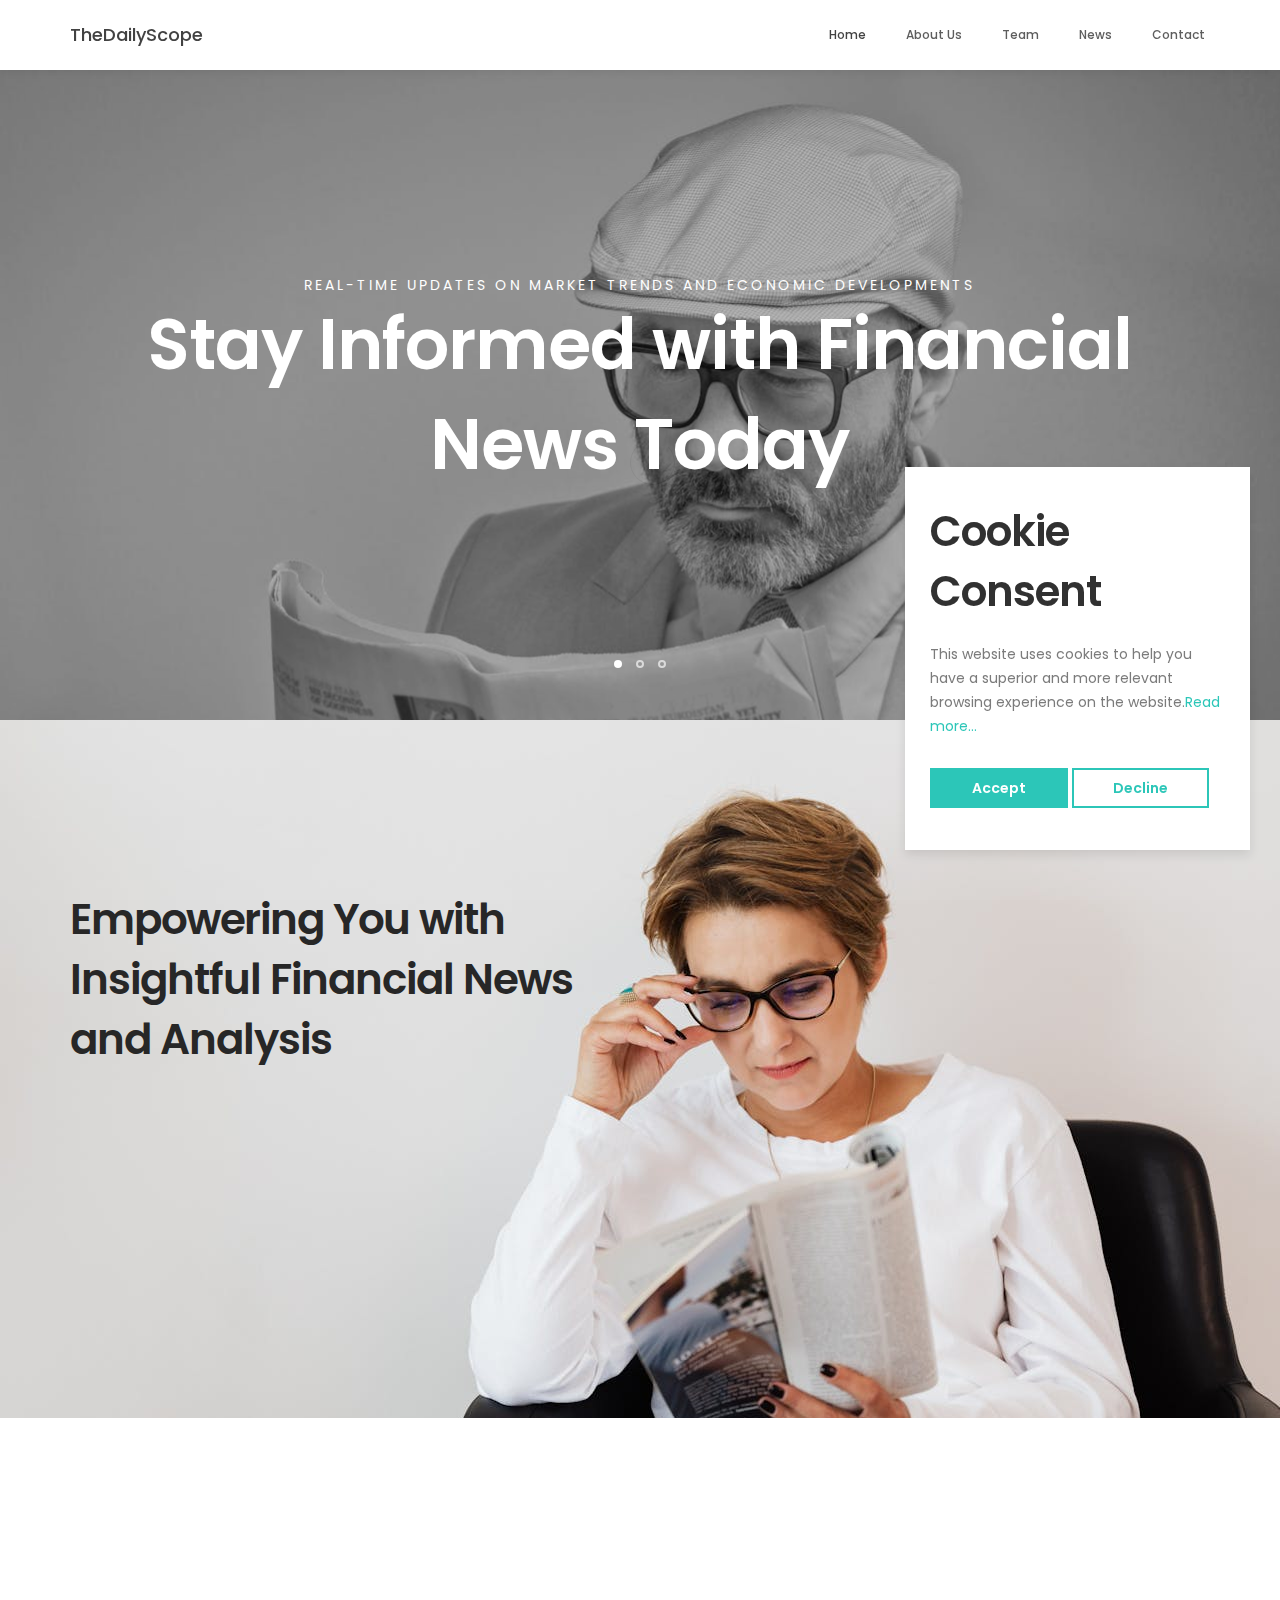
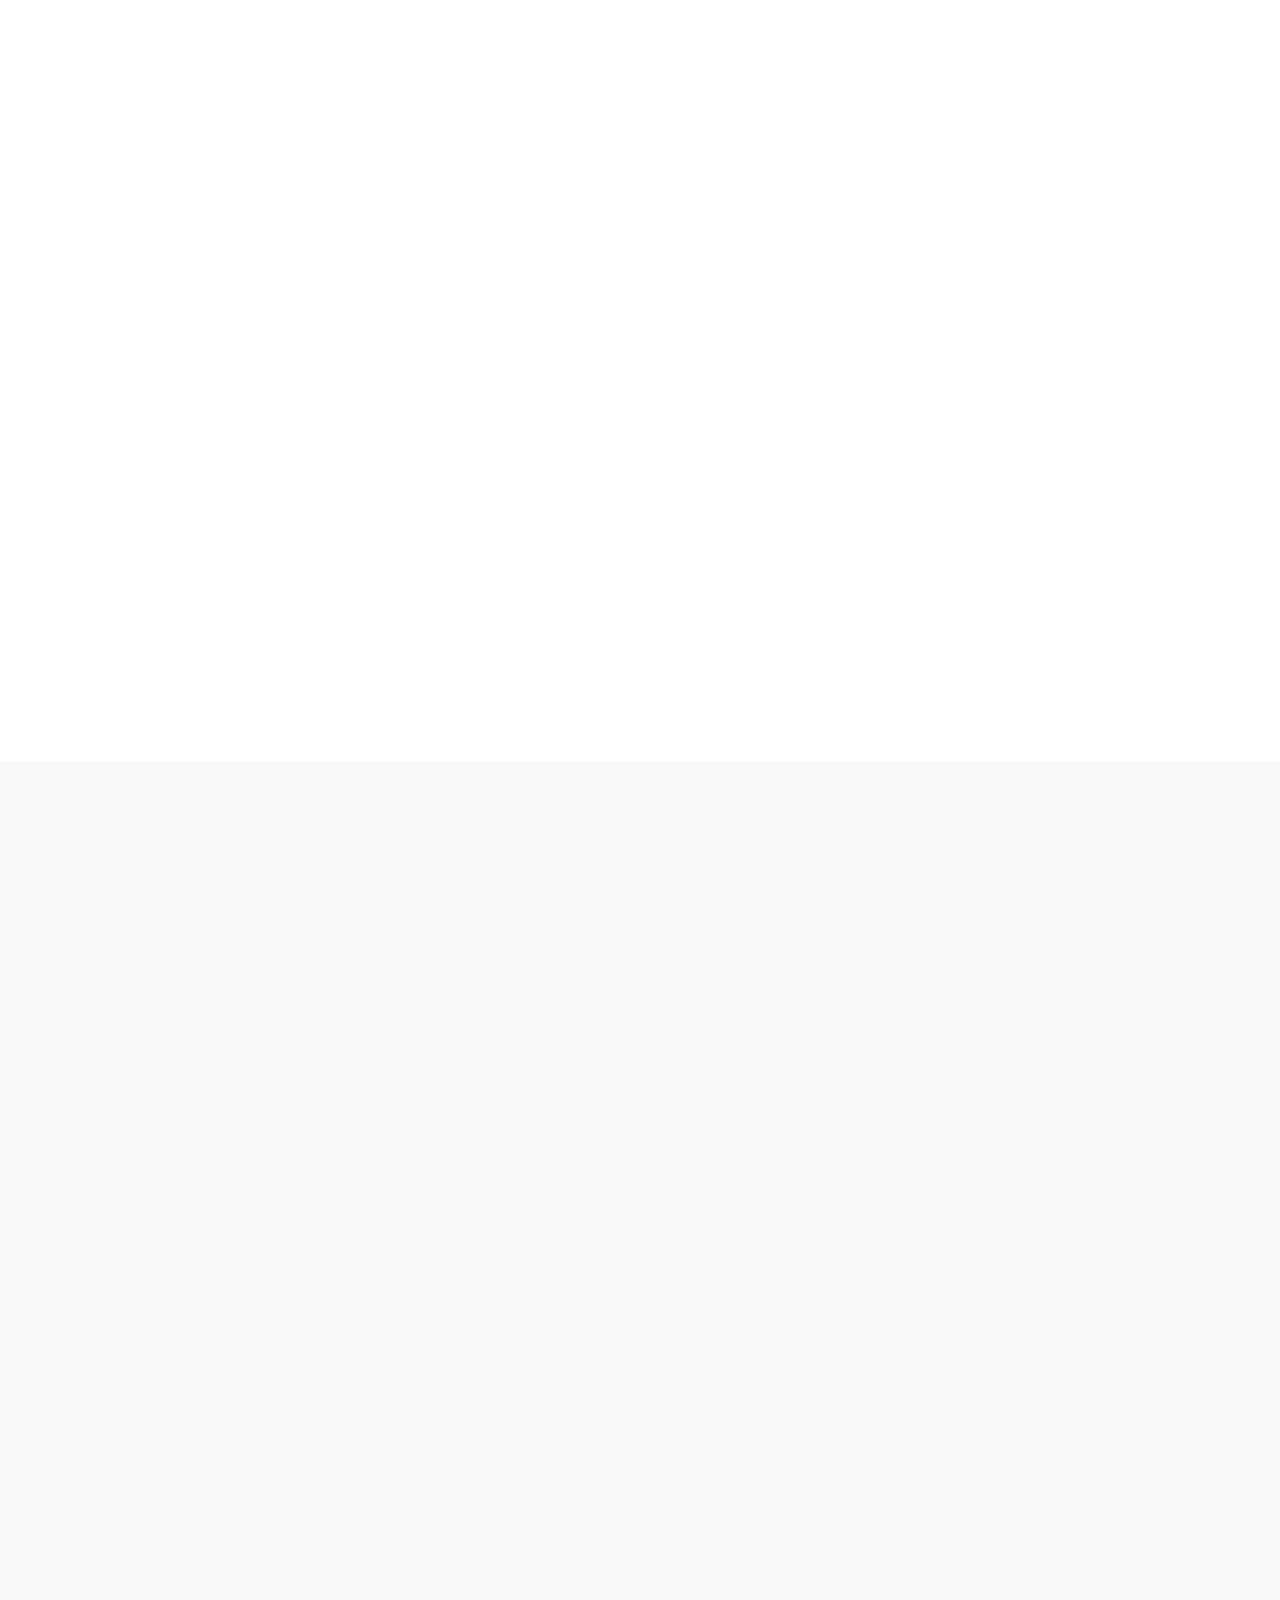
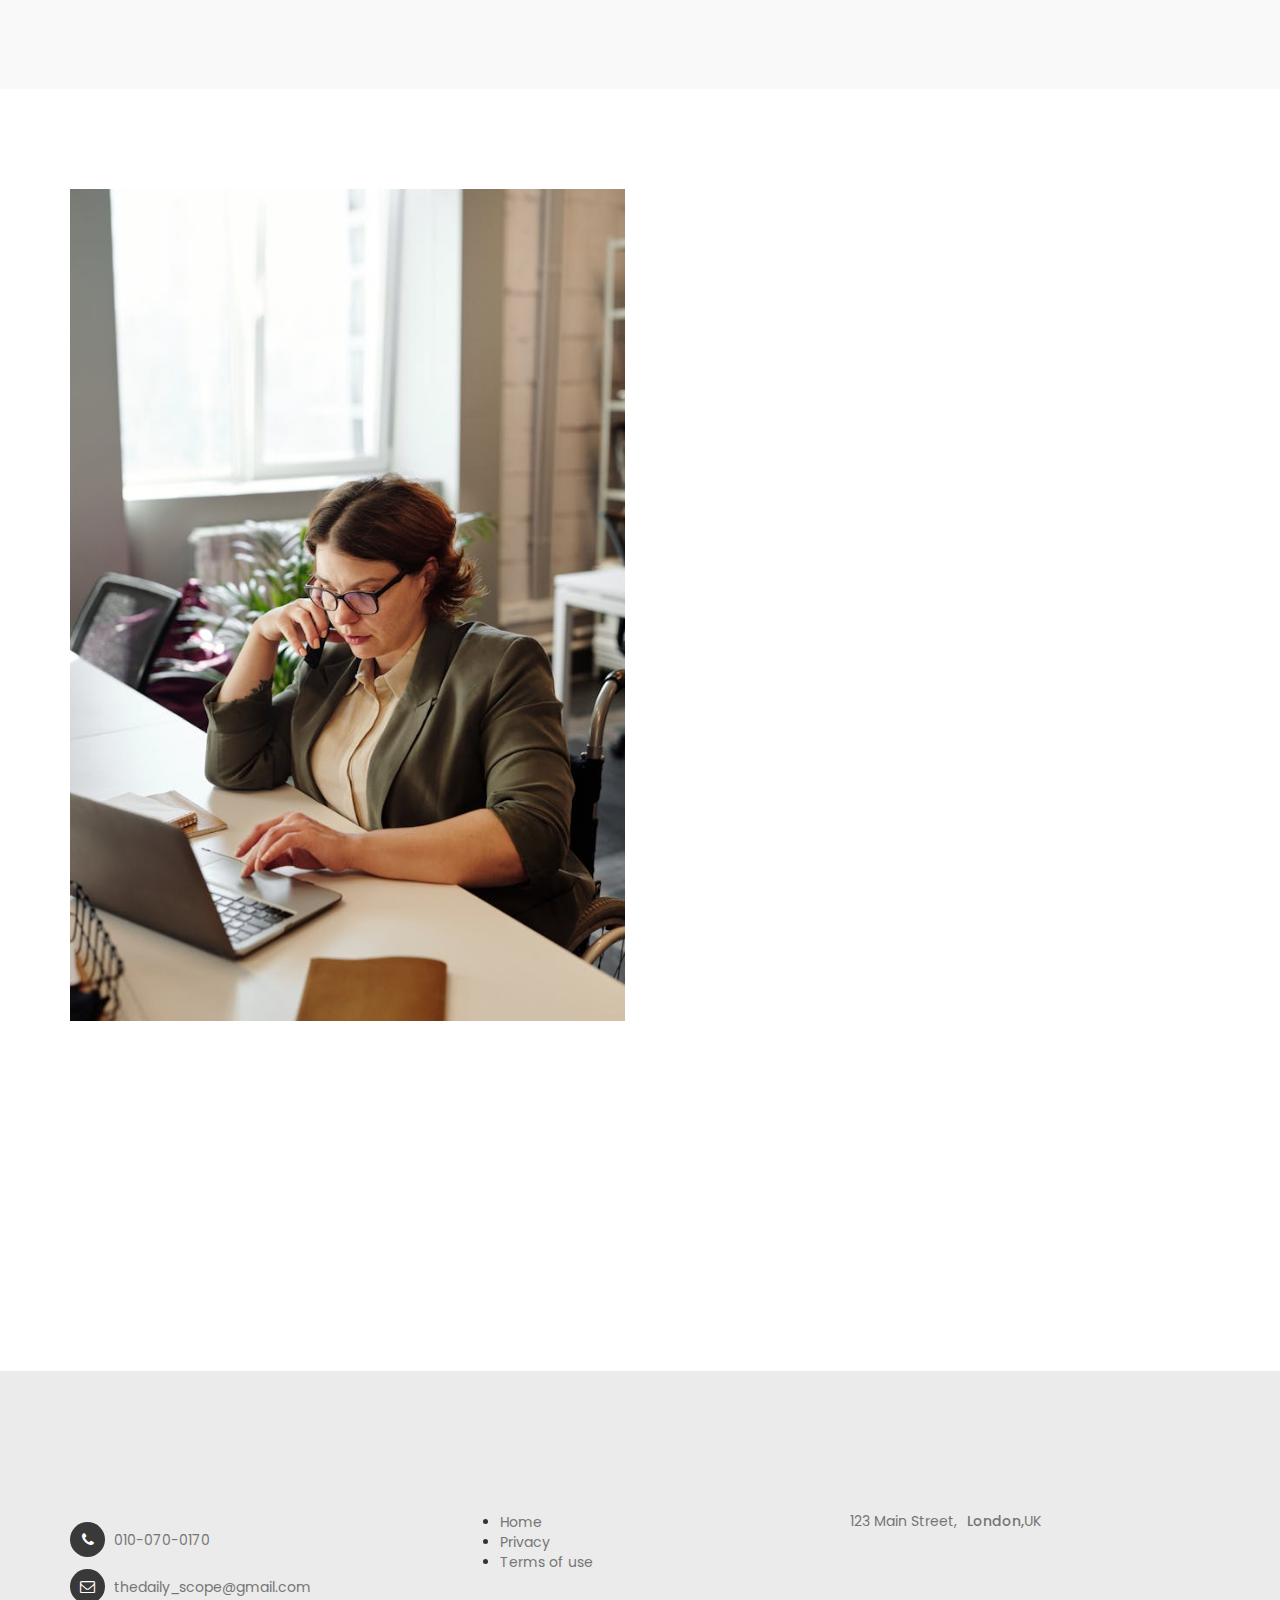
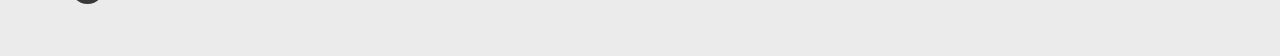
==== index.html @ ce0bb1d9 "WIP" ====
<!DOCTYPE html>
<html lang="en">
<head>

     <title>TheDailyScope</title>
     <meta charset="UTF-8">
     <meta http-equiv="X-UA-Compatible" content="IE=Edge">
     <meta name="description" content="">
     <meta name="keywords" content="">
     <meta name="author" content="Tooplate">
     <meta name="viewport" content="width=device-width, initial-scale=1, maximum-scale=1">

     <link rel="shortcut icon" href="images/logo.png">

     <link rel="stylesheet" href="css/bootstrap.min.css">
     <link rel="stylesheet" href="css/font-awesome.min.css">
     <link rel="stylesheet" href="css/animate.css">
     <link rel="stylesheet" href="css/owl.carousel.css">
     <link rel="stylesheet" href="css/owl.theme.default.min.css">

     <!-- MAIN CSS -->
     <link rel="stylesheet" href="css/tooplate-style.css">

</head>
<body id="top" data-spy="scroll" data-target=".navbar-collapse" data-offset="50">

     <!-- PRE LOADER -->
     <section class="preloader">
          <div class="spinner">

               <span class="spinner-rotate"></span>
               
          </div>
     </section>

     <!-- MENU -->
     <section class="navbar navbar-default navbar-static-top" role="navigation">
          <div class="container">

               <div class="navbar-header">
                    <button class="navbar-toggle" data-toggle="collapse" data-target=".navbar-collapse">
                         <span class="icon icon-bar"></span>
                         <span class="icon icon-bar"></span>
                         <span class="icon icon-bar"></span>
                    </button>

                    <!-- lOGO TEXT HERE -->
                    <a href="index.html" class="navbar-brand">TheDailyScope</a>
               </div>

               <!-- MENU LINKS -->
               <div class="collapse navbar-collapse">
                    <ul class="nav navbar-nav navbar-right">
                         <li><a href="#top" class="smoothScroll">Home</a></li>
                         <li><a href="#about" class="smoothScroll">About Us</a></li>
                         <li><a href="#team" class="smoothScroll">Team</a></li>
                         <li><a href="#news" class="smoothScroll">News</a></li>
                         <li><a href="#google-map" class="smoothScroll">Contact</a></li>
                    </ul>
               </div>

          </div>
     </section>


     <!-- HOME -->
     <section id="home" class="slider" data-stellar-background-ratio="0.5">
          <div class="container">
               <div class="row">

                         <div class="owl-carousel owl-theme">
                              <div class="item item-first">
                                   <div class="caption">
                                        <div class="col-md-offset-1 col-md-10">
                                             <h3>Real-time Updates on Market Trends and Economic Developments</h3>
                                             <h1>Stay Informed with Financial News Today</h1>
                                        </div>
                                   </div>
                              </div>

                              <div class="item item-second">
                                   <div class="caption">
                                        <div class="col-md-offset-1 col-md-10">
                                             <h3>Exploring Innovations in Banking, Investing, and Fintech</h3>
                                             <h1>Discover New Financial Platforms</h1>
                                        </div>
                                   </div>
                              </div>

                              <div class="item item-third">
                                   <div class="caption">
                                        <div class="col-md-offset-1 col-md-10">
                                             <h3>Inspiring Stories of Success, Entrepreneurship, and Philanthropy</h3>
                                             <h1>Celebrating Rich People's Achievements</h1>
                                        </div>
                                   </div>
                              </div>
                         </div>

               </div>
          </div>
     </section>


     <!-- ABOUT -->
     <section id="about">
          <div class="container">
               <div class="row">

                    <div class="col-md-6 col-sm-6">
                         <div class="about-info">
                              <h2 class="wow fadeInUp" data-wow-delay="0.6s">Empowering You with Insightful Financial News and Analysis</h2>
                              <div class="wow fadeInUp" data-wow-delay="0.8s">
                                   <p>
                                    Welcome to TheDailyScope, your ultimate source for the latest financial news and updates. We are dedicated to providing timely and accurate information on financial markets, investment trends, and economic developments to help our readers make informed decisions.
                                    
                                    At TheDailyScope, we understand the importance of staying ahead in today's fast-paced financial landscape. Our team of experienced journalists and financial experts work tirelessly to bring you the most relevant and insightful news from around the world.</p>
                              </div>
                         </div>
                    </div>
                    
               </div>
          </div>
     </section>


     <!-- TEAM -->
     <section id="team" data-stellar-background-ratio="1">
          <div class="container">
               <div class="row">

                    <div class="col-md-6 col-sm-6">
                         <div class="about-info">
                              <h2 class="wow fadeInUp" data-wow-delay="0.1s">Our Team</h2>
                         </div>
                    </div>

                    <div class="clearfix"></div>

                    <div class="col-md-4 col-sm-6">
                         <div class="team-thumb wow fadeInUp" data-wow-delay="0.2s">
                              <img src="images/team-image1.jpg" class="img-responsive" alt="">

                                   <div class="team-info">
                                        <h3>Nate Baston</h3>
                                        <p>Journalist</p>
                                   </div>

                         </div>
                    </div>

                    <div class="col-md-4 col-sm-6">
                         <div class="team-thumb wow fadeInUp" data-wow-delay="0.4s">
                              <img src="images/team-image3.jpg" class="img-responsive" alt="">

                                   <div class="team-info">
                                        <h3>Jason Stewart</h3>
                                        <p> Senior Reporter</p>
                                   </div>

                         </div>
                    </div>

                    <div class="col-md-4 col-sm-6">
                         <div class="team-thumb wow fadeInUp" data-wow-delay="0.6s">
                              <img src="images/team-image2.jpg" class="img-responsive" alt="">

                                   <div class="team-info">
                                        <h3>Miasha Nakahara</h3>
                                        <p>Digital Editor</p>
                                   </div>

                         </div>
                    </div>
                    
               </div>
          </div>
     </section>


     <!-- NEWS -->
     <section id="news" data-stellar-background-ratio="2.5">
          <div class="container">
               <div class="row">

                    <div class="col-md-12 col-sm-12">
                         <!-- SECTION TITLE -->
                         <div class="section-title wow fadeInUp" data-wow-delay="0.1s">
                              <h2>Latest News</h2>
                         </div>
                    </div>

                    <div class="col-md-4 col-sm-6">
                         <!-- NEWS THUMB -->
                         <div class="news-thumb wow fadeInUp" data-wow-delay="0.4s">
                              <a>
                                   <img src="images/news-image1.jpg" class="img-responsive" alt="">
                              </a>
                              <div class="news-info">
                                   <span>March 08, 2018</span>
                                   <h3><a>Financial News Today</a></h3>
                                   <p>Stay informed with the latest updates on financial news today. Our dedicated team of journalists brings you timely reports on market trends, economic developments, and financial events shaping the global landscape. Whether you're a seasoned investor or just curious about the world of finance, we provide insightful coverage to keep you informed.</p>
                              </div>
                         </div>
                    </div>

                    <div class="col-md-4 col-sm-6">
                         <!-- NEWS THUMB -->
                         <div class="news-thumb wow fadeInUp" data-wow-delay="0.6s">
                              <a>
                                   <img src="images/news-image2.jpg" class="img-responsive" alt="">
                              </a>
                              <div class="news-info">
                                   <span>February 20, 2018</span>
                                   <h3><a>New Financial Platforms</a></h3>
                                   <p>Explore the latest innovations in financial technology with our coverage of new financial platforms. From mobile banking apps to blockchain solutions, we highlight the cutting-edge technologies revolutionizing the way we manage money. Stay ahead of the curve and discover new opportunities in the rapidly evolving world of fintech.</p>
                              </div>
                         </div>
                    </div>

                    <div class="col-md-4 col-sm-6">
                         <!-- NEWS THUMB -->
                         <div class="news-thumb wow fadeInUp" data-wow-delay="0.8s">
                              <a>
                                   <img src="images/news-image3.jpg" class="img-responsive" alt="">
                              </a>
                              <div class="news-info">
                                   <span>January 27, 2018</span>
                                   <h3><a>Rich People's Achievements</a></h3>
                                   <p>Delve into the inspiring stories of rich people's achievements and learn from their success. Our in-depth profiles showcase the journeys of successful entrepreneurs, investors, and industry leaders who have made a significant impact in the financial world. Discover their strategies, insights, and lessons learned on the path to success.</p>
                              </div>
                         </div>
                    </div>

               </div>
          </div>
     </section>


     <!-- MAKE AN APPOINTMENT -->
     <section id="appointment" data-stellar-background-ratio="3">
          <div class="container">
               <div class="row">

                    <div class="col-md-6 col-sm-6">
                         <img src="images/appointment-image.jpg" class="img-responsive" alt="">
                    </div>

                    <div class="col-md-6 col-sm-6">
                         <!-- CONTACT FORM HERE -->
                         <form id="appointment-form" role="form" method="post" action="#">

                              <!-- SECTION TITLE -->
                              <div class="section-title wow fadeInUp" data-wow-delay="0.4s">
                                   <h2>Contact us</h2>
                              </div>

                              <div class="wow fadeInUp" data-wow-delay="0.8s">
                                   <div class="col-md-6 col-sm-6">
                                        <label for="name">Name</label>
                                        <input type="text" class="form-control" id="name" name="name" placeholder="Full Name">
                                   </div>

                                   <div class="col-md-6 col-sm-6">
                                        <label for="email">Email</label>
                                        <input type="email" class="form-control" id="email" name="email" placeholder="Your Email">
                                        <div style="color: red;" id="result"></div>
                                   </div>

                                   <div class="col-md-12 col-sm-12">
                                        <label for="telephone">Phone Number</label>
                                        <input type="tel" class="form-control" id="phone" name="phone" placeholder="Phone">
                                        <label for="Message">Additional Message</label>
                                        <textarea class="form-control" rows="5" id="message" name="message" placeholder="Message"></textarea>
                                        <button onclick="sendForm()" type="submit" class="form-control" id="submit" name="submit">Submit Button</button>
                                   </div>
                              </div>
                        </form>
                    </div>

               </div>
          </div>
     </section>


     <!-- GOOGLE MAP -->
     <section id="google-map">
     <!-- How to change your own map point
            1. Go to Google Maps
            2. Click on your location point
            3. Click "Share" and choose "Embed map" tab
            4. Copy only URL and paste it within the src="" field below
	-->
        <iframe src="https://www.google.com/maps/embed?pb=!1m18!1m12!1m3!1d99135.99912433596!2d-0.12762504423081435!3d51.507321900000004!2m3!1f0!2f0!3f0!3m2!1i1024!2i768!4f13.1!3m3!1m2!1s0x487605b9dbb3a385%3A0x52963a5addd52a99!2sLondon%2C%20UK!5e0!3m2!1sen!2sus!4v1679842707482!5m2!1sen!2sus" width="100%" height="350" frameborder="0" style="border:0" allowfullscreen></iframe>
     </section>           


     <!-- FOOTER -->
     <footer data-stellar-background-ratio="5">
          <div class="container">
               <div class="row">

                    <div class="col-md-4 col-sm-4">
                         <div class="footer-thumb"> 
                              <h4 class="wow fadeInUp" data-wow-delay="0.4s">Contact Info</h4>
                              <div class="contact-info">
                                   <p><i class="fa fa-phone"></i> 010-070-0170</p>
                                   <p><i class="fa fa-envelope-o"></i> <a href="mailto:thedaily_scope@gmail.com">thedaily_scope@gmail.com</a></p>
                              </div>
                         </div>
                    </div>

                    <div class="col-md-4 col-sm-4"> 
                         <div class="footer-thumb"> 
                              <h4 class="wow fadeInUp" data-wow-delay="0.4s">Quick links</h4>
                              <ul>
                                <li><a href="index.html">Home</a></li>
                                <li><a href="privacy-policy.html">Privacy</a></li>
                                <li><a href="terms-of-use.html">Terms of use</a></li>
                              </ul>
                         </div>
                    </div>

                    <div class="col-md-4 col-sm-4"> 
                         <div class="footer-thumb">
                              <div class="opening-hours">
                                   <h4 class="wow fadeInUp" data-wow-delay="0.4s">Location</h4>
                                   <p>123 Main Street,<span>London,</span>UK</p>
                              </div> 
                         </div>
                    </div>
               </div>
          </div>
     </footer>

    <!-- Cookie banner -->
    <div class="cookie-wrapper show">
        <div>
            <i class="bx bx-cookie"></i>
            <h2>Cookie Consent</h2>
        </div>

        <div class="data">
            <p>This website uses cookies to help you have a superior and more relevant browsing experience on the website.<a href="#">Read more...</a></p>
        </div>

        <div class="buttons">
            <button class="cookie-button" id="acceptBtn">Accept</button>
            <button class="cookie-button" id="declineBtn">Decline</button>
        </div>
    </div>
    <!-- End Cookie banner -->

     <!-- SCRIPTS -->
     <script src="js/jquery.js"></script>
     <script src="js/bootstrap.min.js"></script>
     <script src="js/jquery.sticky.js"></script>
     <script src="js/jquery.stellar.min.js"></script>
     <script src="js/wow.min.js"></script>
     <script src="js/smoothscroll.js"></script>
     <script src="js/owl.carousel.min.js"></script>
     <script src="js/custom.js"></script>
     <script src="js/contact-form.js"></script>
     <script src="js/cookiebanner.js"></script>

</body>
</html>
---- css/tooplate-style.css ----
/*

Template 2098 Health

http://www.tooplate.com/view/2098-health

*/

  @import url('https://fonts.googleapis.com/css?family=Poppins:400,500,600');

  body {
    background: #ffffff;
    font-family: 'Poppins', sans-serif;
    overflow-x: hidden;
  }


  /*---------------------------------------
     TYPOGRAPHY              
  -----------------------------------------*/

  h1,h2,h3,h4,h5,h6 {
    font-weight: 600;
    line-height: inherit;
  }

  h1,h2,h3,h4 {
    letter-spacing: -1px;
  }

  h5 {
    font-weight: 500;
  }

  h1 {
    color: #252525;
    font-size: 5em;
  }

  h2 {
    color: #272727;
    font-size: 3em;
    padding-bottom: 10px;
  }

  h3 {
    font-size: 1.8em;
    line-height: 1.2em;
    margin-bottom: 0;
  }

  h4 {
    color: #454545;
    font-size: 1.8em;
    padding-bottom: 2px;
  }

  h6 {
    letter-spacing: 0;
    font-weight: normal;
  }

  p {
    color: #757575;
    font-size: 14px;
    font-weight: normal;
    line-height: 24px;
  }


  /*---------------------------------------
     GENERAL               
  -----------------------------------------*/

  html{
    -webkit-font-smoothing: antialiased;
  }

  a {
    color: #252525;
    -webkit-transition: 0.5s;
    transition: 0.5s;
    text-decoration: none !important;
  }

  a:hover, a:active, a:focus {
    color: #22c4b5;
    outline: none;
  }

  ::-webkit-scrollbar{
    width: 8px;
    height: 8px;
  }

  ::-webkit-scrollbar-thumb {
    cursor: pointer;
    background: #000000;
  }

  .section-title {
    padding-bottom: 20px;
  }

  .section-title h2 {
    margin-top: 0;
  }

  .section-btn {
    background: #22c4b5;
    border: 0;
    border-radius: 3px;
    color: #ffffff;
    font-size: inherit;
    font-weight: 500;
    padding: 14px 20px;
    transition: transform 0.1s ease-in;
    transform: translateX(0);
  }

  .section-btn:hover {
    transform: translateY(-5px);
  }

  .text-align-right {
    text-align: right;
  }

  .text-align-center {
    text-align: center;
  }

  .border-top {
    border-top: 1px solid #f2f2f2;
    margin-top: 4em;
    padding-top: 2.5em;
  }

  .btn-gray {
    background: #393939;
  }

  .btn-blue {
    background: #4267b2;
  }

  .news-thumb {
    background: #ffffff;
    border-radius: 10px;
  }
  .news-thumb img {
    border-radius: 10px 10px 0 0;
  }

  .news-info {
    padding: 30px;
    text-align: left;
  }
  .news-info span {
    display: block;
    letter-spacing: 0.5px;
  }
  .news-info h3 {
    margin-top: 10px;
    margin-bottom: 10px;
  }

  .author {
    border-top: 1px solid #f0f0f0;
    padding-top: 1.5em;
    margin-top: 2em;
  }
  .author img,
  .author .author-info {
    display: inline-block;
    vertical-align: top;
  }
  .author-info h5 {
    margin-bottom: 0;
  }
  .author img {
    border-radius: 100%;
    width: 50px;
    height: 50px;
    margin-right: 10px;
  }


  #about, #team, #news,
  #news-detail {
    position: relative;
    padding-top: 100px;
    padding-bottom: 100px;
  }

  #news, #service {
    text-align: center;
  }

  #google-map {
    line-height: 0;
    margin: 0;
    padding: 0;
  }


  /*---------------------------------------
       PRE LOADER              
  -----------------------------------------*/

  .preloader {
    position: fixed;
    top: 0;
    left: 0;
    width: 100%;
    height: 100%;
    z-index: 99999;
    display: flex;
    flex-flow: row nowrap;
    justify-content: center;
    align-items: center;
    background: none repeat scroll 0 0 #ffffff;
  }

  .spinner {
    border: 1px solid transparent;
    border-radius: 3px;
    position: relative;
  }

  .spinner:before {
    content: '';
    box-sizing: border-box;
    position: absolute;
    top: 50%;
    left: 50%;
    width: 45px;
    height: 45px;
    margin-top: -10px;
    margin-left: -10px;
    border-radius: 50%;
    border: 1px solid #575757;
    border-top-color: #ffffff;
    animation: spinner .9s linear infinite;
  }

  @-webkit-@keyframes spinner {
    to {transform: rotate(360deg);}
  }

  @keyframes spinner {
    to {transform: rotate(360deg);}
  }



  /*---------------------------------------
      MENU              
  -----------------------------------------*/

  header {
    background: #ffffff;
    border-bottom: 1px solid #f2f2f2;
    display: flex;
    height: 45px;
  }

  header .col-md-8 {
    padding-right: 0;
  }

  header p,
  header span {
    font-size: 12px;
    line-height: 24px;
    padding-top: 12px;
  }

  header a,
  header span {
    color: #747474;
  }

  header span {
    font-weight: 500;
    display: inline-block;
    padding: 11px 15px;
  }

  header span.date-icon {
    border-left: 1px solid #f2f2f2;
    border-right: 1px solid #f2f2f2;
    padding-right: 19px;
    padding-left: 19px;
  }

  header span i {
    color: #22c4b5;
    margin-right: 5px;
  }



  /*---------------------------------------
      MENU              
  -----------------------------------------*/

  .navbar-default {
    background: #ffffff;
    box-shadow: 0 2px 8px rgba(0,0,0,.075);
    border: none;
    margin-bottom: 0;
    padding: 10px;
  }

  .navbar-default .navbar-brand {
    color: #393939;
    font-weight: 500;
  }

  .navbar-default .navbar-brand .fa {
    color: #22c4b5;
  }

  .navbar-default .navbar-nav li.appointment-btn {
    margin: 3px 0 0 20px;
  }

  .navbar-default .navbar-nav li.appointment-btn a {
    background: #22c4b5;
    border-radius: 3px;
    color: #ffffff;
    font-weight: 600;
    padding-top: 12px;
    padding-bottom: 12px;
  }

  .navbar-default .navbar-nav li.appointment-btn a:hover {
    background: #4267b2;
    color: #ffffff !important;
  }

  .navbar-default .navbar-nav li a {
    color: #555555;
    font-size: 12px;
    font-weight: 500;
    padding-right: 20px;
    padding-left: 20px;
    -webkit-transition: all ease-in-out 0.4s;
    transition: all ease-in-out 0.4s;
  }

  .navbar-default .navbar-nav > li a:hover {
    color: #393939 !important;
  }

  .navbar-default .navbar-nav > li > a:hover,
  .navbar-default .navbar-nav > li > a:focus {
    color: #555555;
    background-color: transparent;
  }

  .navbar-default .navbar-nav > .active > a,
  .navbar-default .navbar-nav > .active > a:hover,
  .navbar-default .navbar-nav > .active > a:focus {
    color: #393939;
    background-color: transparent;
  }

  .navbar-default .navbar-toggle {
    border: none;
    padding-top: 10px;
  }

  .navbar-default .navbar-toggle .icon-bar {
    background: #393939;
    border-color: transparent;
  }

  .navbar-default .navbar-toggle:hover,
  .navbar-default .navbar-toggle:focus { 
    background-color: transparent;
  }



  /*---------------------------------------
      HOME              
  -----------------------------------------*/

  #home h1 {
    color: #ffffff;
    padding-bottom: 10px;
    margin-top: 0;
  }

  #home h3 {
    color: #ffffff;
    font-size: 14px;
    font-weight: normal;
    line-height: inherit;
    letter-spacing: 3px;
    text-transform: uppercase;
    margin: 0;
  }

  .slider .container {
    width: 100%;
  }

  .slider .owl-dots {
      position: absolute;
      top: 575px;
      width: 100%;
      justify-content: center;
  }

  .owl-theme .owl-dots .owl-dot span {
    width: 8px;
    height: 8px;
    margin: 5px 7px;
    border: 2px solid #d9d9d9;
    background: transparent;
    display: block;
    -webkit-backface-visibility: visible;
    transition: opacity 200ms ease;
    border-radius: 30px;
  }

  .owl-theme .owl-dots .owl-dot.active span, .owl-theme .owl-dots .owl-dot:hover span {
    background-color: #ffffff;
    border-color: transparent;
  }

  .slider .caption {
    display: flex;
    justify-content: center;
    flex-direction: column;
    text-align: center;
    background-color: rgba(20,20,20,0.2);
    height: 100%;
    color: #fff;
    cursor: e-resize;
  }

  .slider .item {
    background-position: inherit;
    background-repeat: no-repeat;
    background-attachment: local;
    background-size: cover;
    height: 650px;
  }

  .slider .item-first {
    background-image: url(../images/slider1.jpg);
  }

  .slider .item-second {
    background-image: url(../images/slider2.jpg);
  }

  .slider .item-third {
    background-image: url(../images/slider3.jpg);
  }


  /*---------------------------------------
      ABOUT              
  -----------------------------------------*/

  #about {
    background: url('../images/about-bg.jpg') no-repeat top center;
    background-size: cover;
    padding-top: 150px;
    padding-bottom: 150px;
  }

  .profile img,
  .profile figcaption {
    display: inline-block;
    vertical-align: top;
    margin-top: 1em;
  }
  .profile img {
    border-radius: 100%;
    width: 65px;
    height: 65px;
    margin-right: 1em;
  }
  .profile figcaption h3 {
    margin-top: 0;
  }

  #about h6 {
    color: #858585;
    margin: 0;
  }



  /*---------------------------------------
      TEAM MEMBERS              
  -----------------------------------------*/

  .team-thumb {
    background-color: #f9f9f9;
    border-radius: 0 0 10px 10px;
    position: relative;
    overflow: hidden;
    cursor: pointer;
  }

  .team-info {
    padding: 20px 30px 0 30px;
  }

  .team-contact-info {
    border-top: 1px solid #e9e9e9;
    padding-top: 1.2em;
    margin-top: 1.5em;
  }

  .team-contact-info .fa {
    margin-right: 5px;
    display: inline-block;
  }

  .team-contact-info p {
    margin-bottom: 2px;
  }

  .team-contact-info a {
    color: #757575;
  }

  .team-thumb .social-icon li {
    font-weight: 500;
  }

  .team-thumb .social-icon li a {
    background: #ffffff;
    border-radius: 100%;
    font-size: 20px;
    width: 50px;
    height: 50px;
    line-height: 50px;
    margin: 0 2px 0 2px;
  }

  .team-thumb .social-icon {
    opacity: 0;
    transform: translateY(100%);
    transition: 0.5s 0.2s;
    text-align: center;
    position: relative;
    top: 0;
  }

  .team-thumb:hover .social-icon {
    opacity: 1;
    transition-delay: 0.3s;
    transform: translateY(0px);
    top: -22em;
  }



  /*---------------------------------------
     SERVICE              
  -----------------------------------------*/

  #service {
    background: #22c4b5;
  }

  #service h2,
  #service h4 {
    color: #ffffff;
  }

  #service p {
    color: #d9d9d9;
  }

  #service .service-thumb {
    padding: 0 22px;
  }

  #service .fa {
    font-size: 50px;
    margin-bottom: 10px;
    background: #ffffff;
    color: #22c4b5;
    width: 120px;
    height: 120px;
    line-height: 120px;
    border-radius: 100%;
  }


  /*---------------------------------------
      NEWS             
  -----------------------------------------*/

  #news, #news-detail {
    background: #f9f9f9;
  }

  #news-detail blockquote {
    margin: 30px 0;
  }

  .news-detail-thumb .news-image img {
    border-radius: 10px;
  }

  .news-detail-thumb h3 {
    margin-bottom: 8px;
  }

  .news-image {
    margin-bottom: 30px;
    position: relative;
  }

  .news-image img {
    width: 100%;
  }

  .news-detail-thumb ul {
    margin: 32px 12px 22px 0px;
  }

  .news-detail-thumb ul li {
    list-style: circle;
    font-weight: normal;
    padding: 6px 12px 6px 0px;
  }

  .news-sidebar {
    margin-top: 16px;
  }

  .news-social-share {
    text-align: center;
    padding-top: 22px;
  }

  .news-social-share .btn {
    border-radius: 100px;
    border: none;
    font-size: 10px;
    font-weight: 600;
    margin: 2px 6px;
    padding: 8px 14px;
  }

  .news-social-share .btn-primary {
    background: #3b5998;
  }

  .news-social-share .btn-success {
    background: #1da1f2;
  }

  .news-social-share .btn-danger {
    background: #dd4b39;
  }

  .news-social-share a .fa {
    padding-right: 4px;
  }

  .recent-post {
    padding-top: 2px;
    padding-bottom: 18px;
  }

  .recent-post .media img {
    border-radius: 100%;
    width: 80px;
    height: 80px;
    margin-right: 5px;
  }

  .recent-post .media-heading {
    font-size: 16px;
    font-weight: 500;
    line-height: inherit;
    margin-top: 5px;
  }

  .news-categories {
    margin-top: 8px;
  }

  .news-categories li a {
    color: #2b2b2b;
  }

  .news-ads {
    background: #ffffff;
    border-right: 4px solid #2b2b2b;
    padding: 42px;
    text-align: center;
    margin: 26px 0 26px 0;
  }

  .news-ads.sidebar-ads {
    border-left: 4px solid #2b2b2b;
    border-right: 0px;
  }

  .news-ads h4 {
    font-size: 18px;
  }

  .news-tags h4 {
    padding-bottom: 6px;
  }

  .news-categories li,
  .news-tags li {
    list-style: none;
    display: inline-block;
    margin: 4px;
  }

  .news-tags li a {
    background: #393939;
    border-radius: 50px;
    color: #ffffff;
    display: inline-block;
    font-size: 12px;
    font-weight: 500;
    text-decoration: none;
    float: left;
    min-width: 30px;
    padding: 6px 12px;
    -webkit-transition: all ease-in-out 0.4s;
    transition: all ease-in-out 0.4s;
  }

  .news-tags li a:hover {
    background: #4267b2;
  }



  /*---------------------------------------
      APPOINTMENT             
  -----------------------------------------*/

  #appointment {
    padding-top: 100px;
  }

  #appointment label {
    color: #393939;
    font-weight: 500;
  }

  #appointment .form-control {
    background: #f9f9f9;
    border: none;
    border-radius: 3px;
    box-shadow: none;
    font-size: 14px;
    font-weight: normal;
    margin-bottom: 15px;
    transition: all ease-in-out 0.4s;
  }

  #appointment input,
  #appointment select {
    height: 45px;
  }

  #appointment button#submit {
    background: #22c4b5;
    color: #ffffff;
    font-weight: 600;
    height: 55px;
  }

  #appointment button#submit:hover {
    background: #393939;
    color: #ffffff;
  }


  /*---------------------------------------
     FOOTER              
  -----------------------------------------*/

  footer {
    padding-top: 80px;
    padding-bottom: 40px;
    background: #ebebeb;
  }

  footer h4 {
    padding-bottom: 5px;
  }

  footer a {
    color: #757575;
  }

  footer a:hover {
    color: #4267b2;
  }

  .contact-info {
    padding-top: 10px;
  }

  .contact-info .fa {
    background: #393939;
    border-radius: 100%;
    color: #ffffff;
    font-size: 15px;
    width: 35px;
    height: 35px;
    line-height: 35px;
    text-align: center;
    margin-right: 5px;
    margin-bottom: 2px;
  }

  .latest-stories {
    margin-bottom: 20px;
  }

  .stories-image,
  .stories-info {
    display: inline-block;
    vertical-align: top;
  }

  .stories-image img {
    border-radius: 100%;
    width: 65px;
    height: 65px;
  }

  .stories-info {
    margin-left: 15px;
  }

  .stories-info h5 {
    margin-bottom: 2px;
  }

  .stories-info span {
    color: #858585;
    font-size: 12px;
  }

  .opening-hours p {
    line-height: 18px;
  }

  .opening-hours span {
    font-weight: 500;
    display: inline-block;
    padding-left: 10px;
  }

  .copyright-text p,
  .footer-link a {
    color: #858585;
    font-size: 12px;
    font-weight: 500;
  }

  .footer-link a {
    font-size: 12px;
    display: inline-block;
    padding: 0 10px;
    margin-top: 4px;
  }

  .angle-up-btn {
    position: relative;
    bottom: 4em;
    display: block;
  }

  .angle-up-btn a {
    background: #ffffff;
    border: 1px solid #f2f2f2;
    border-radius: 3px;
    font-size: 20px;
    color: #393939;
    display: inline-block;
    text-align: center;
    width: 40px;
    height: 40px;
    line-height: 38px;
    transition: transform 0.1s ease-in;
    transform: translateX(0);
  }

  .angle-up-btn a:hover {
    background: #4267b2;
    color: #ffffff;
    transform: translateY(-5px);
  }


  /*---------------------------------------
     SOCIAL ICON              
  -----------------------------------------*/

  .social-icon {
    position: relative;
    padding: 0;
    margin: 0;
  }

  .social-icon li {
    display: inline-block;
    list-style: none;
  }

  .social-icon li a {
    border-radius: 100px;
    color: #464646;
    font-size: 15px;
    width: 35px;
    height: 35px;
    line-height: 35px;
    text-decoration: none;
    text-align: center;
    transition: all 0.4s ease-in-out;
    position: relative;
  }

  .social-icon li a:hover {
    background: #4267b2;
    color: #ffffff;
  }


  /*---------------------------------------
     RESPONSIVE STYLES              
  -----------------------------------------*/

  @media only screen and (max-width: 1200px) {
    h1 {
      font-size: 4em;
    }
    h2 {
      font-size: 2.5em;
    }
    h3 {
      font-size: 1.5em;
    }

    header {
      height: inherit;
    }
    header span.date-icon {
      border: 0;
      padding-right: 0;
      padding-left: 0;
    }
    header span.email-icon {
      padding-top: 0;
    }

    .navbar-default .navbar-nav li a {
      padding-right: 15px;
      padding-left: 15px;
    }
  }

  @media only screen and (max-width: 992px) {
    .slider .item {
      background-position: center;
    }

    header {
      padding-bottom: 10px;
    }
    header .text-align-right {
      text-align: left;
    }
    header span {
      padding-top: 0;
      padding-left: 0;
      padding-bottom: 0;
    }
  }

  @media only screen and (max-width: 767px) {
    .navbar-default .navbar-collapse, .navbar-default .navbar-form {
      border-color: transparent;
    }
    .navbar-default .navbar-nav li.appointment-btn {
      margin-left: 15px;
    }
    .navbar-default .navbar-nav li a {
      display: inline-block;
      padding-top: 8px;
      padding-bottom: 8px;
    }

    .news-sidebar {
      margin-top: 2em;
    }

    #appointment-form {
      padding-top: 4em;
      padding-bottom: 4em;
    }

    footer {
      padding-top: 60px;
      padding-bottom: 0;
    }
    .footer-thumb {
      padding-bottom: 10px;
    }

    .border-top {
      text-align: center;
    }

    .copyright-text {
      margin-top: 10px;
    }

    .angle-up-btn {
      bottom: 10em;
    }
  }

  @media only screen and (max-width: 639px) {
    h1 {
      font-size: 3em;
      line-height: 1.2em;
    }
    h2 {
      font-size: 2.1em;
    }
    h4 {
      font-size: 1.4em;
    }

    #home h3 {
      font-size: 11px;
      letter-spacing: 1px;
    }

  }

/* Cookie banner */

/* Google Fonts - Poppins */
@import url("https://fonts.googleapis.com/css2?family=Poppins:wght@300;400;500;600&display=swap");

.cookie-wrapper {
  position: fixed;
  bottom: 50px;
  right: 30px;
  max-width: 345px;
  width: 100%;
  background: #fff;
  border-radius: 0px;
  padding: 15px 25px 22px;
  transition: right 0.3s ease;
  box-shadow: 0 5px 10px rgba(0, 0, 0, 0.1);
  z-index: 999;
}
.cookie-wrapper .show {
  right: 20px;
}

.hidden {
    display: none;
}
header i {
  color: #22c4b5;
  font-size: 32px;
}
header h2 {
  color: #22c4b5;
  font-weight: 500;
}
.data p a {
  color: #22c4b5;
  text-decoration: none;
}
.data p a:hover {
  text-decoration: underline;
}
.buttons {
    padding: 20px 0px;
}
.buttons .cookie-button {
  border: 2px solid #22c4b5;
  color: #fff;
  padding: 8px 0;
  border-radius: 0px;
  cursor: pointer;
  width: calc(100% / 2 - 10px);
  transition: all 0.2s ease;
  background: #22c4b5;
  font-weight: 600;
}
.buttons #acceptBtn:hover {
    background: #393939;
    color: #ffffff;
    border-color: #393939;
}
#declineBtn {
  background-color: #fff;
  color: #22c4b5;
}
#declineBtn:hover {
  background-color: #393939;
  border-color: #393939;
  color: #fff;
}
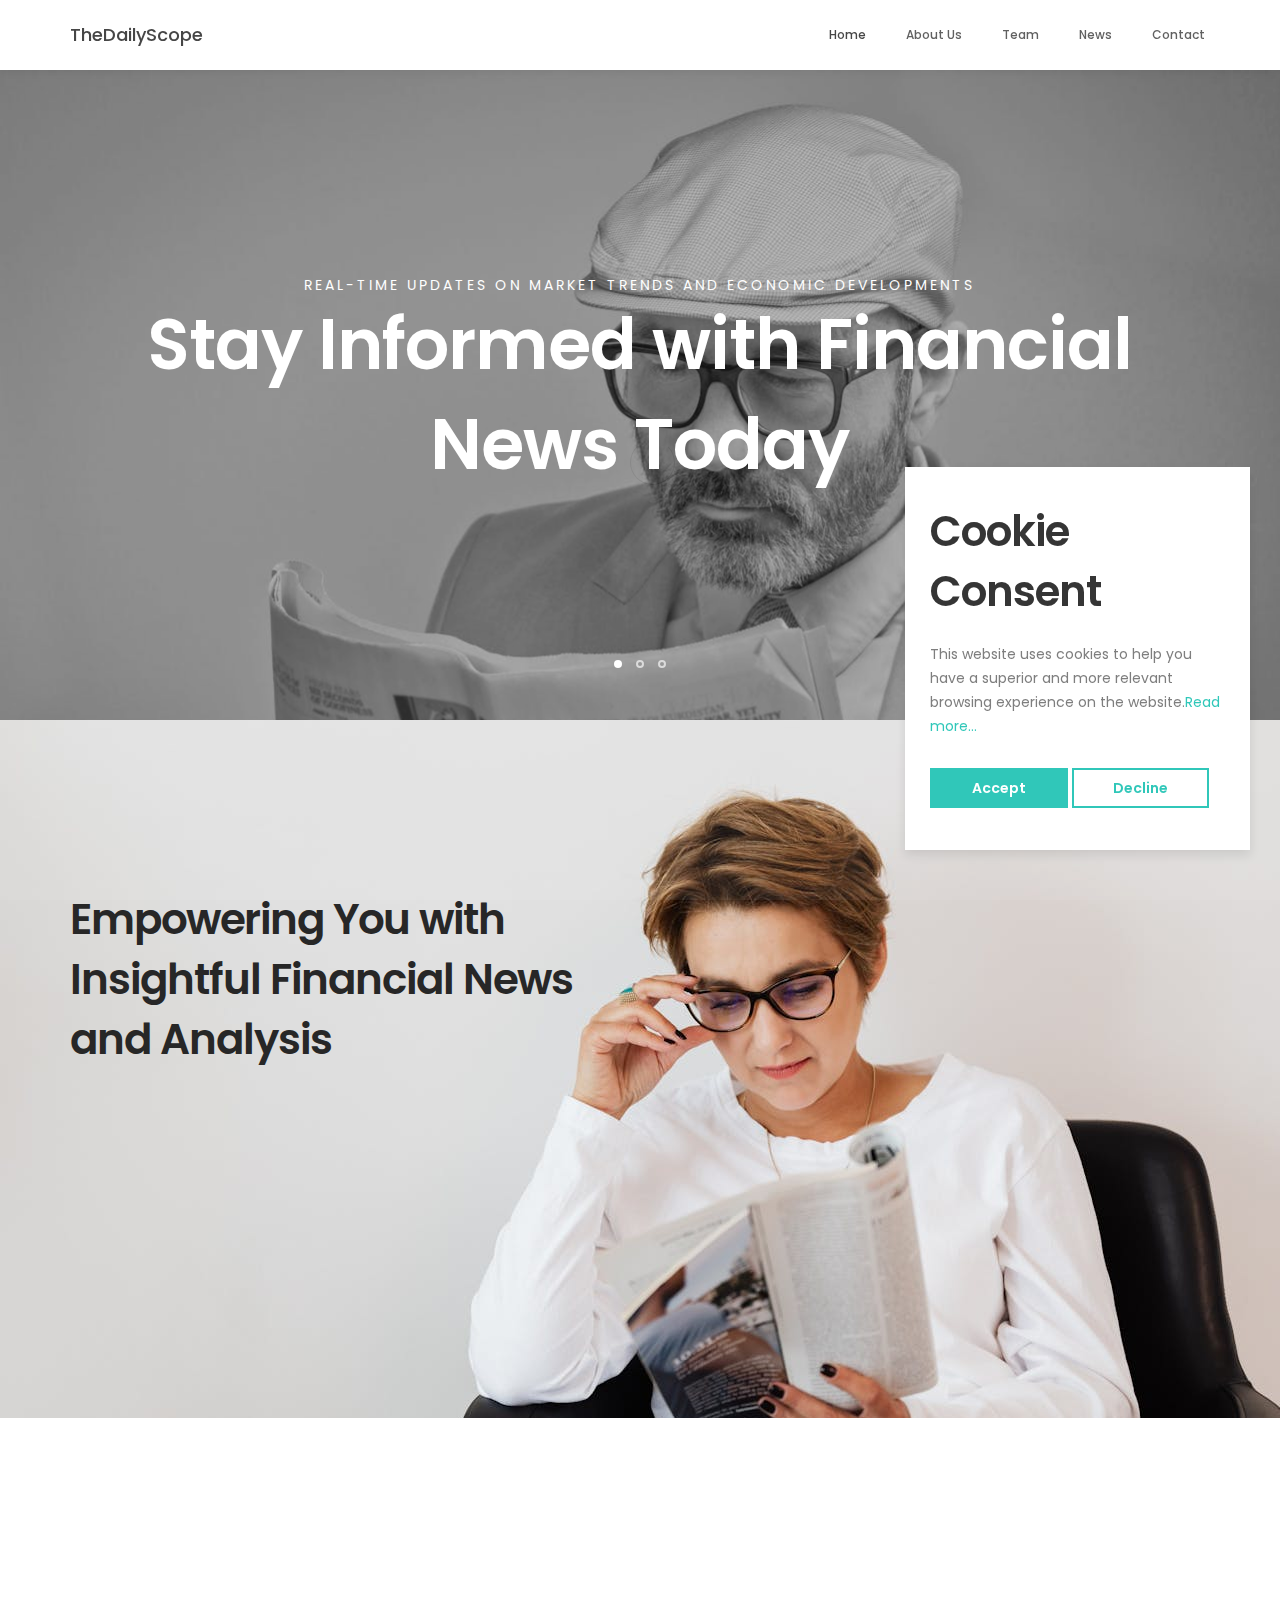
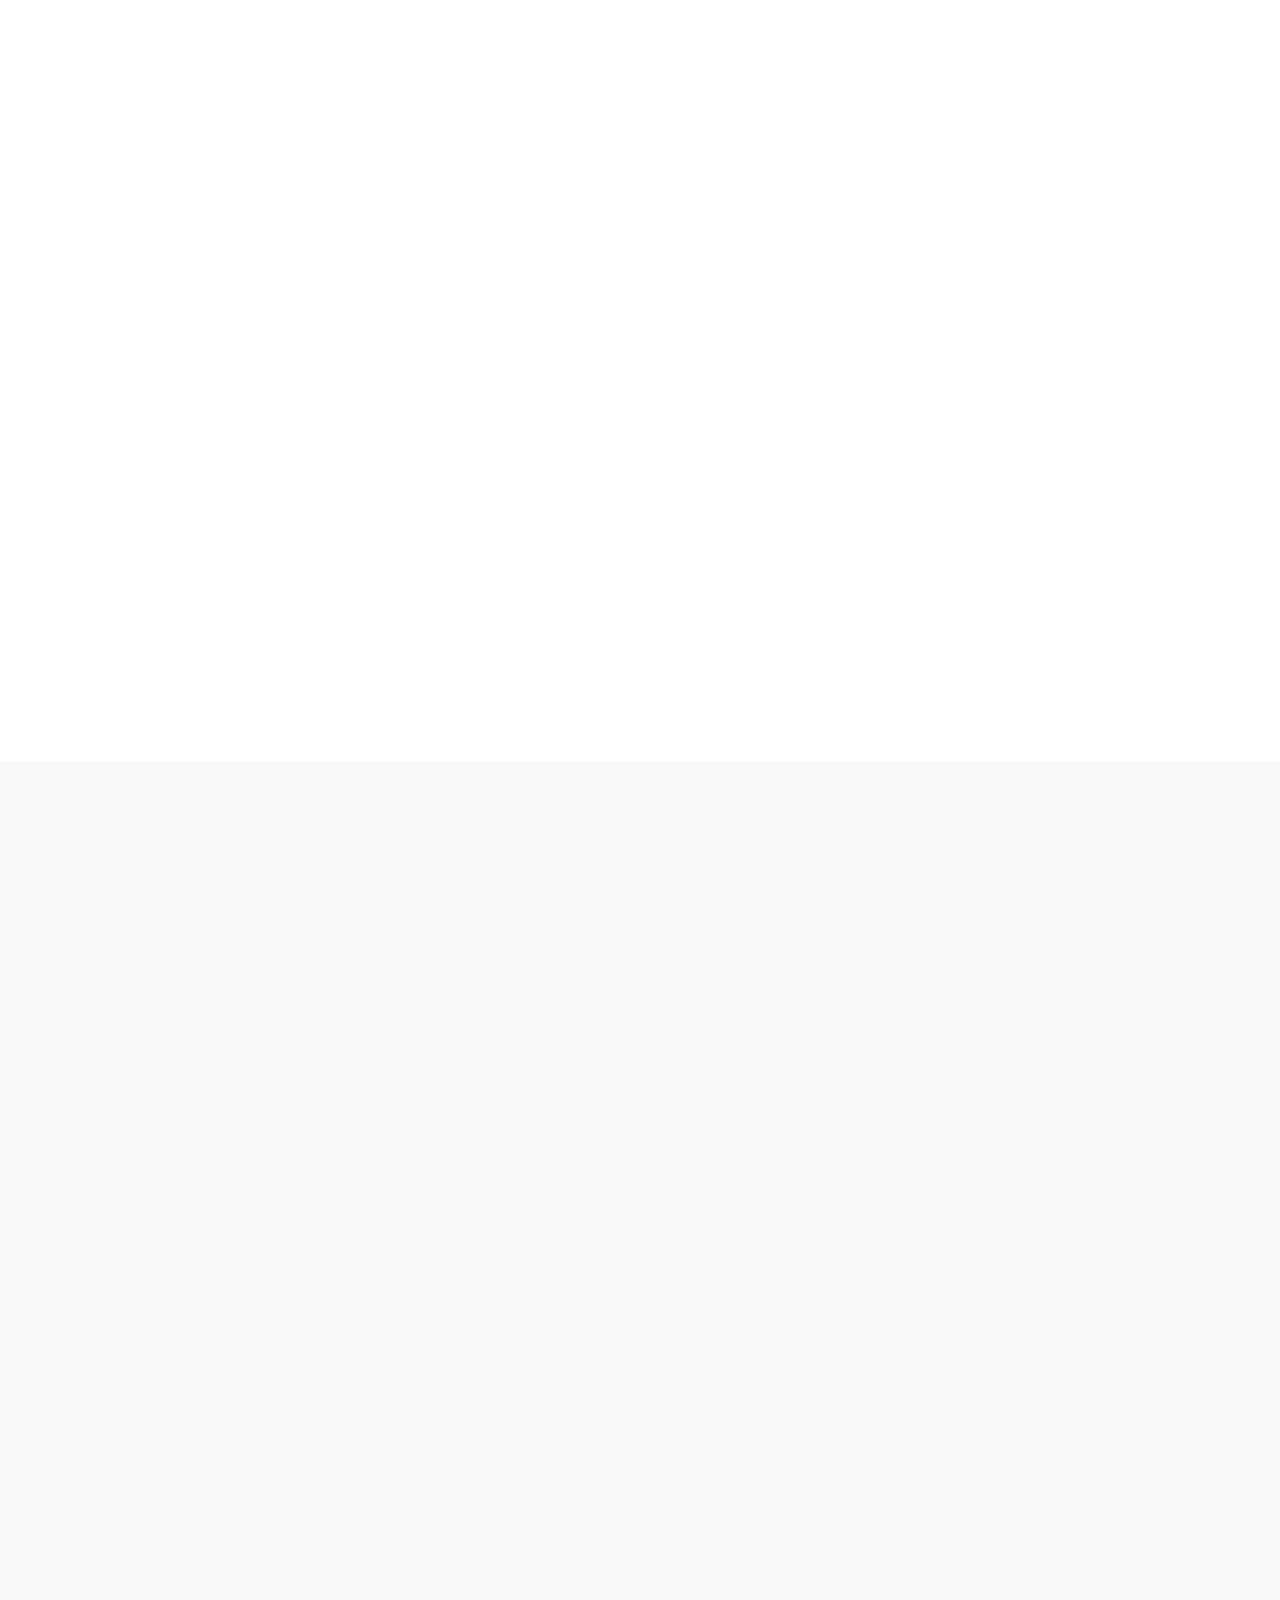
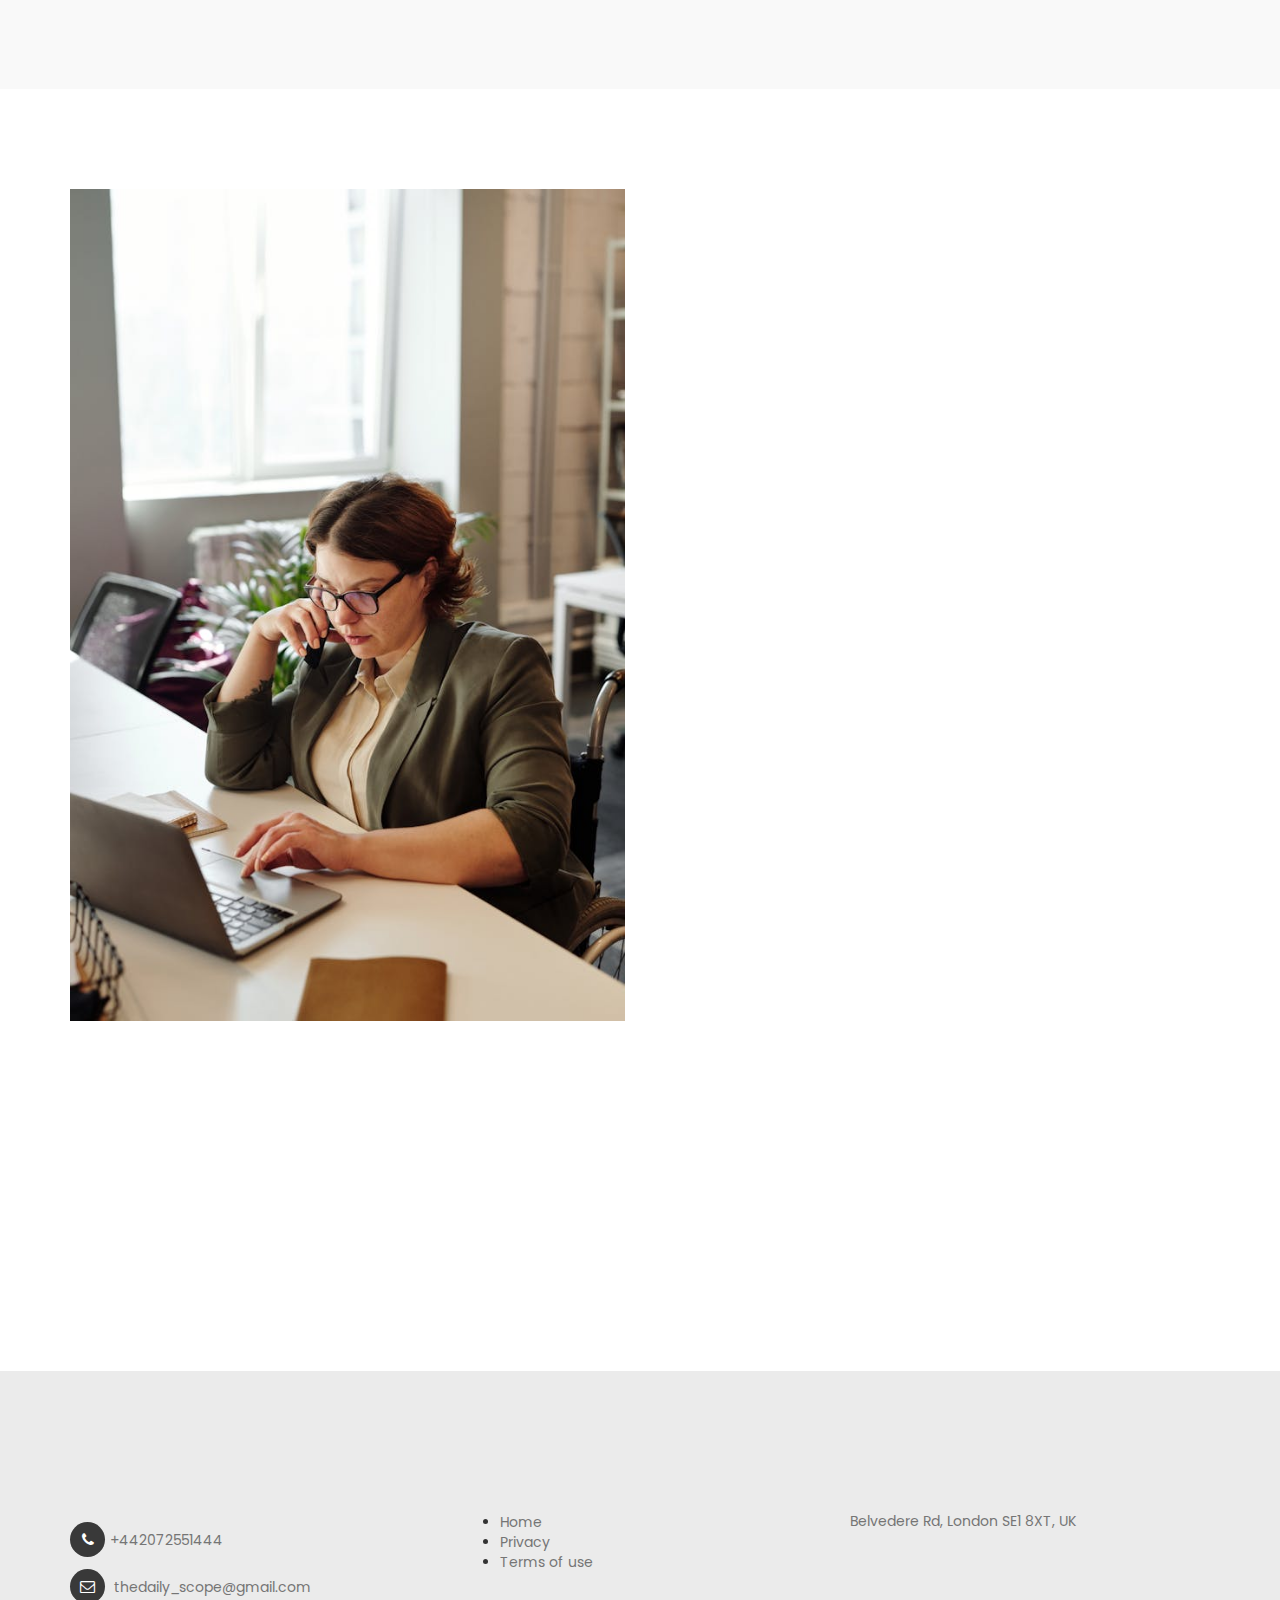
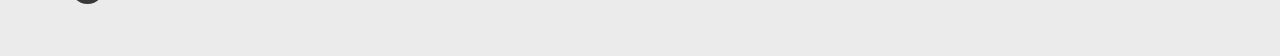
==== commit 19c762bc: "WIP" ====
--- a/index.html
+++ b/index.html
@@ -252,7 +252,7 @@
 
                               <!-- SECTION TITLE -->
                               <div class="section-title wow fadeInUp" data-wow-delay="0.4s">
-                                   <h2>Contact us</h2>
+                                   <h2>Newsletter Subscription Form</h2>
                               </div>
 
                               <div class="wow fadeInUp" data-wow-delay="0.8s">
@@ -285,13 +285,7 @@
 
      <!-- GOOGLE MAP -->
      <section id="google-map">
-     <!-- How to change your own map point
-            1. Go to Google Maps
-            2. Click on your location point
-            3. Click "Share" and choose "Embed map" tab
-            4. Copy only URL and paste it within the src="" field below
-	-->
-        <iframe src="https://www.google.com/maps/embed?pb=!1m18!1m12!1m3!1d99135.99912433596!2d-0.12762504423081435!3d51.507321900000004!2m3!1f0!2f0!3f0!3m2!1i1024!2i768!4f13.1!3m3!1m2!1s0x487605b9dbb3a385%3A0x52963a5addd52a99!2sLondon%2C%20UK!5e0!3m2!1sen!2sus!4v1679842707482!5m2!1sen!2sus" width="100%" height="350" frameborder="0" style="border:0" allowfullscreen></iframe>
+        <iframe src="https://www.google.com/maps/embed?pb=!1m18!1m12!1m3!1d0.004127479693352068!2d-0.11490437498628552!3d51.50666136312763!2m3!1f0!2f0!3f0!3m2!1i1024!2i768!4f13.1!3m3!1m2!1s0x0%3A0x0!2zNTHCtDI2JzE1LjYiTiAwLjExNDkwNDM3NDk5NTM1MjIgU0!5e0!3m2!1sen!2suk!4v1679843767631!5m2!1sen!2suk" width="100%" height="350" frameborder="0" style="border:0" allowfullscreen></iframe>
      </section>           
 
 
@@ -304,7 +298,7 @@
                          <div class="footer-thumb"> 
                               <h4 class="wow fadeInUp" data-wow-delay="0.4s">Contact Info</h4>
                               <div class="contact-info">
-                                   <p><i class="fa fa-phone"></i> 010-070-0170</p>
+                                   <p><i class="fa fa-phone"></i>+442072551444</p>
                                    <p><i class="fa fa-envelope-o"></i> <a href="mailto:thedaily_scope@gmail.com">thedaily_scope@gmail.com</a></p>
                               </div>
                          </div>
@@ -325,7 +319,7 @@
                          <div class="footer-thumb">
                               <div class="opening-hours">
                                    <h4 class="wow fadeInUp" data-wow-delay="0.4s">Location</h4>
-                                   <p>123 Main Street,<span>London,</span>UK</p>
+                                   <p>Belvedere Rd, London SE1 8XT, UK</p>
                               </div> 
                          </div>
                     </div>
